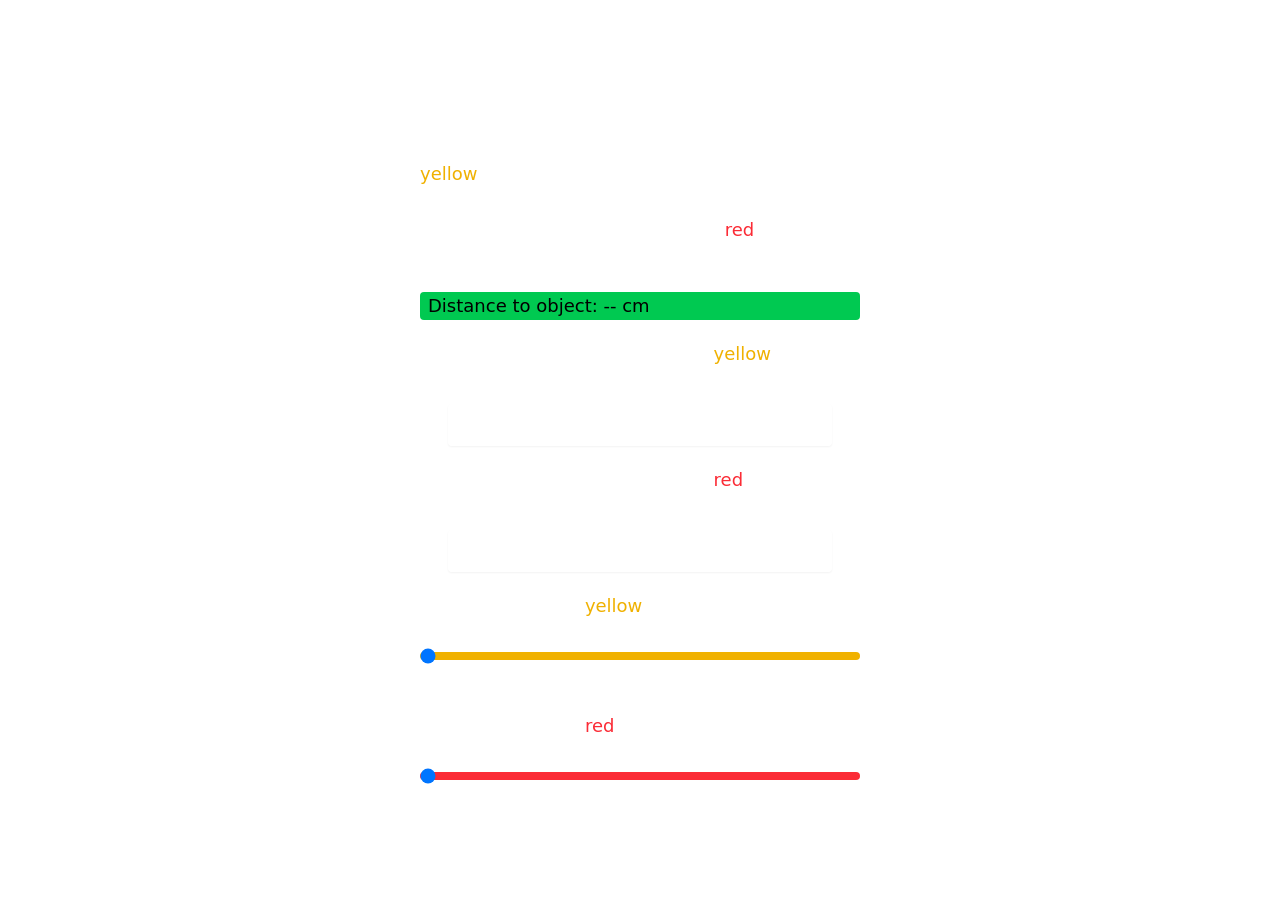
==== data/index.html @ 8024099b "site that isnt finished at all!" ====
<!DOCTYPE html>
<html>

<head>
    <title>ESP32 SSE</title>
    <link rel="stylesheet" href="style.css">
    <script src="site_deps/tailwind.js"></script>
    <link rel="stylesheet" href="site_deps/style.css">
</head>

<body>
    <main class="p-10 flex justify-center ">
        <div class="flex flex-col w-110 text-lg">
            <h1 class="text-3xl mb-5 text-center">Welcome to ESP32 sensor controller!</h1>
            <p class="mb-5">If an object is within the desired distance of the <a class="text-yellow-500">yellow</a>
                range,
                a yellow light will light up and a sound with desired volume will play.
                If the object is close enough to be withing the <a class="text-red-500">red</a> range, the same will
                happen but with a red light.</p>
            <div class="bg-green-500 mb-5 rounded px-2 text-black">
                <h2 class="">Distance to object: <span id="distance">--</span> cm</h2>
            </div>
            <div>
                <form class="max-w-sm mx-auto mb-5">
                    <h3 class="mb-2">
                        Adjust minimum distance for <span class="text-yellow-500">yellow</span> range (in cm):
                    </h3>
                    <input type="number" id="yellow-input" min="2" max="200" step="1"
                        class="block rounded w-full px-3 py-2.5 bg-neutral-secondary-medium border border-default-medium text-heading text-sm rounded-base focus:ring-brand focus:border-brand shadow-xs placeholder:text-body"
                        placeholder="current cm" required />
                </form>

                <form class="max-w-sm mx-auto mb-5">
                    <h3 class="mb-2">
                        Adjust minimum distance for <span class="text-red-500">red</span> range (in cm):
                    </h3>
                    <input type="number" id="red-input" min="2" max="200" step="1"
                        class="block rounded w-full px-3 py-2.5 bg-neutral-secondary-medium border border-default-medium text-heading text-sm rounded-base focus:ring-brand focus:border-brand shadow-xs placeholder:text-body"
                        placeholder="current cm" required />
                </form>
            </div>
            <div>
                <h3 class="mb-5">Adjust volume for <a class="text-yellow-500">yellow</a> range:</h3>
                <div class="relative mb-11">
                    <label for="labels-range-input" class="sr-only">Labels range</label>
                    <input id="labels-range-input" type="range" value="0" min="0" max="100"
                        class="w-full h-2 bg-yellow-500 rounded-full appearance-none cursor-pointer">
                    <span class="text-sm text-body absolute start-0 -bottom-6">0%</span>
                    <span
                        class="text-sm text-body absolute start-1/4 -translate-x-1/2 rtl:translate-x-1/2 -bottom-6">25%</span>
                    <span
                        class="text-sm text-body absolute start-1/2 -translate-x-1/2 rtl:translate-x-1/2 -bottom-6">50%</span>
                    <span
                        class="text-sm text-body absolute start-3/4 -translate-x-1/2 rtl:translate-x-1/2 -bottom-6">75%</span>
                    <span class="text-sm text-body absolute end-0 -bottom-6">100%</span>
                </div>
                <h3 class="mb-5">Adjust volume for <a class="text-red-500">red</a> range:</h3>
                <div class="relative mb-11">
                    <label for="labels-range-input" class="sr-only">Labels range</label>
                    <input id="labels-range-input" type="range" value="0" min="0" max="100"
                        class="w-full h-2 bg-red-500 rounded-full appearance-none cursor-pointer">
                    <span class="text-sm text-body absolute start-0 -bottom-6">0%</span>
                    <span
                        class="text-sm text-body absolute start-1/4 -translate-x-1/2 rtl:translate-x-1/2 -bottom-6">25%</span>
                    <span
                        class="text-sm text-body absolute start-1/2 -translate-x-1/2 rtl:translate-x-1/2 -bottom-6">50%</span>
                    <span
                        class="text-sm text-body absolute start-3/4 -translate-x-1/2 rtl:translate-x-1/2 -bottom-6">75%</span>
                    <span class="text-sm text-body absolute end-0 -bottom-6">100%</span>
                </div>
            </div>

        </div>
    </main>
    <script src="app.js"></script>
</body>

</html>
---- data/site_deps/style.css ----
body {
    color: white;
}

#distance-box {
    transition: background-color 0.3s ease;
}
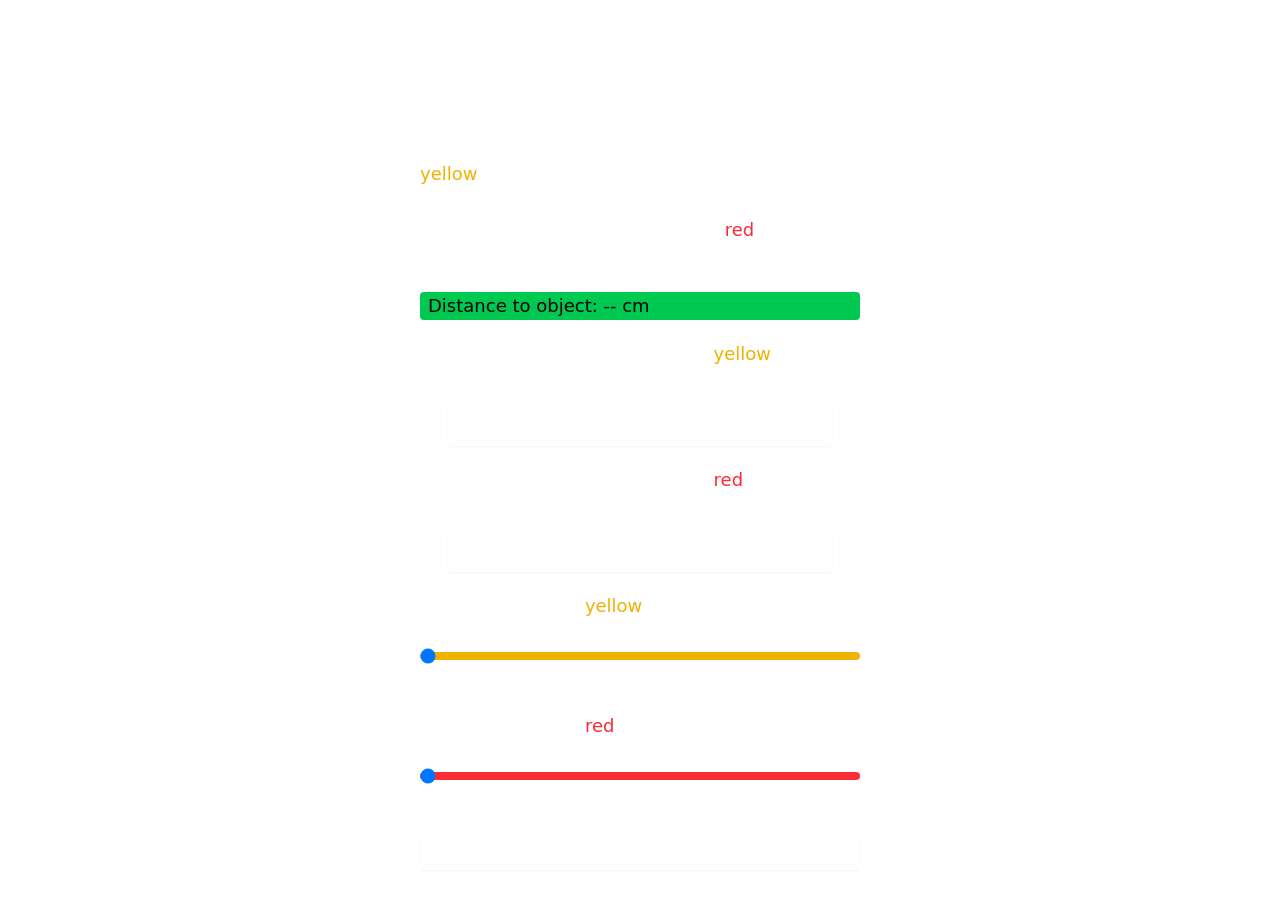
==== commit 05c5d5cf: "led light thingy" ====
--- a/data/index.html
+++ b/data/index.html
@@ -70,6 +70,22 @@
                 </div>
             </div>
 
+
+            <div class="inline-flex rounded shadow-xs -space-x-px justify-center" role="group">
+                <button type="button"
+                    class="rounded text-body bg-neutral-primary-soft border border-default hover:bg-neutral-secondary-medium hover:text-heading focus:ring-3 focus:ring-neutral-tertiary-soft font-medium leading-5 rounded-s-base text-sm px-3 py-2 focus:outline-none">
+                    Audio 1
+                </button>
+                <button type="button"
+                    class="rounded text-body bg-neutral-primary-soft border border-default hover:bg-neutral-secondary-medium hover:text-heading focus:ring-3 focus:ring-neutral-tertiary-soft font-medium leading-5 text-sm px-3 py-2 focus:outline-none">
+                    Audio 2
+                </button>
+                <button type="button"
+                    class="rounded text-body bg-neutral-primary-soft border border-default hover:bg-neutral-secondary-medium hover:text-heading focus:ring-3 focus:ring-neutral-tertiary-soft font-medium leading-5 rounded-e-base text-sm px-3 py-2 focus:outline-none">
+                    Audio 3
+                </button>
+            </div>
+
         </div>
     </main>
     <script src="app.js"></script>
